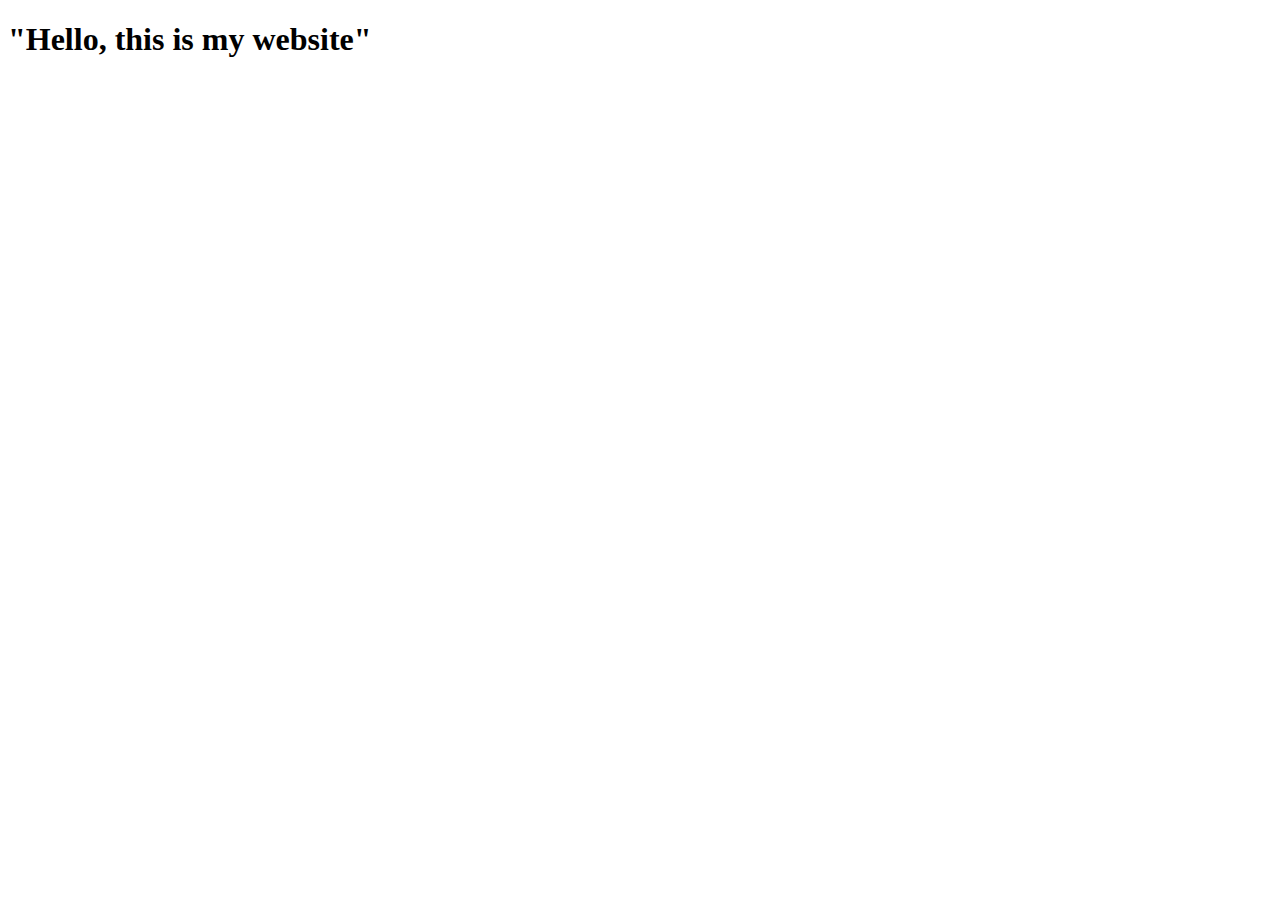
==== index.html @ 9f38b863 "website index" ====
<!doctype html>
<html lang="en">
  <head>
    <meta charset="utf-8">
    <title>Filip Wyganowski</title>
    <style>

    </style>
    <script>

    </script>
  </head>
  <body>
    <h1>"Hello, this is my website"</h1>
  </body>
</html>
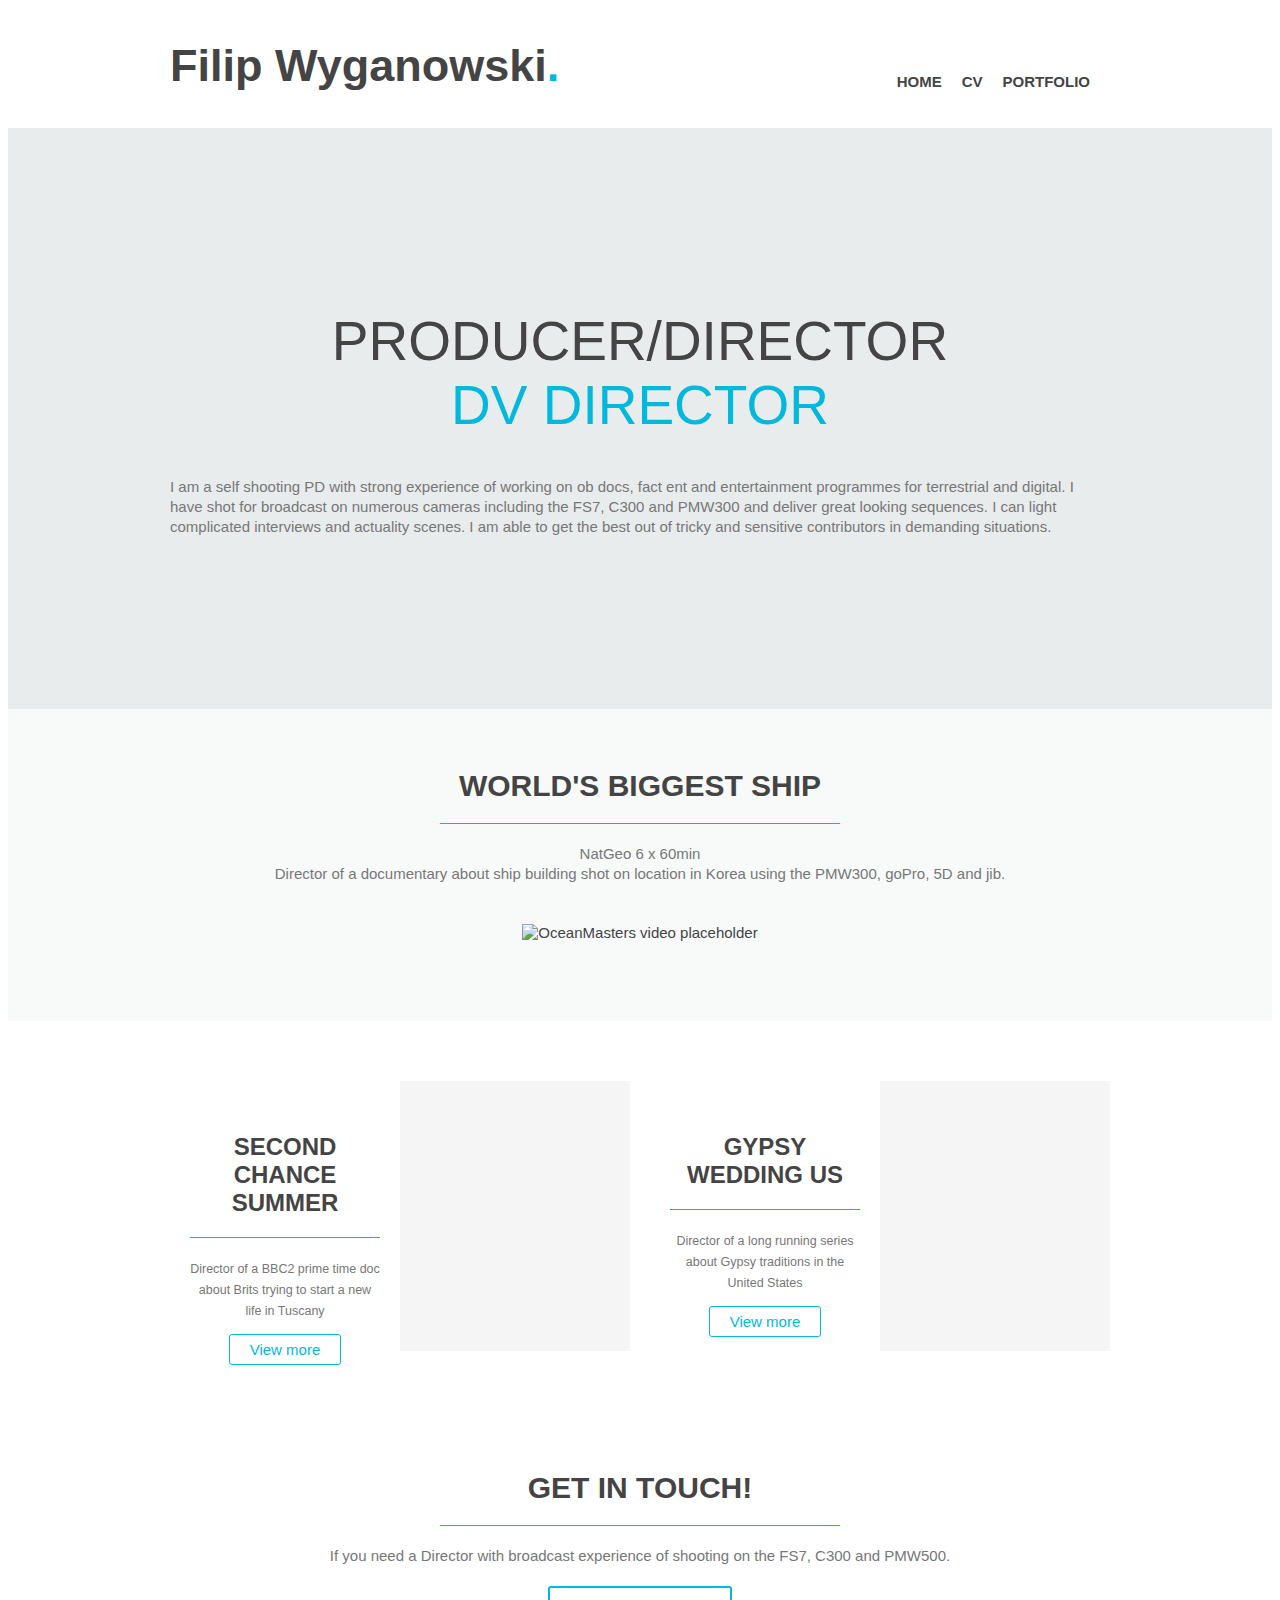
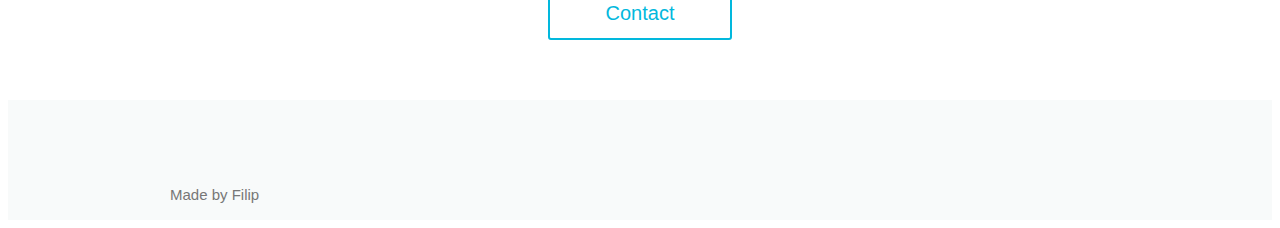
==== commit b3b9381f: "Added stuff, still need to change and improve stuff" ====
--- a/index.html
+++ b/index.html
@@ -1,16 +1,78 @@
-<!doctype html>
-<html lang="en">
-  <head>
-    <meta charset="utf-8">
-    <title>Filip Wyganowski</title>
-    <style>
+<!DOCTYPE HTML>
+<html>
+<head>
+  <meta http-equiv="Content-Type" content="text/html; charset=utf-8">
+  <title>Filip ShowReel</title>
+  <link rel="stylesheet" type="text/css" href="css/style.css">
+</head>
 
-    </style>
-    <script>
+<body>
+    <header>
+      <div class="wrapper">
+      <h1>Filip Wyganowski<span class="color">.</h1>
+        <nav>
+          <ul>
+            <li><a href="#">Home</a></li>
+            <li><a href="#">CV</a></li>
+            <li><a href="#">Portfolio</a></li>
+        </nav>
+      </div>
+    </header>
 
-    </script>
-  </head>
-  <body>
-    <h1>"Hello, this is my website"</h1>
-  </body>
+    <div id="hero-image">
+      <div class="wrapper">
+        <h2>Producer/Director<br><span class="color">DV Director</h2>
+        <p>I am a self shooting PD with strong experience of working on ob docs, fact ent and entertainment programmes for terrestrial and digital. I have shot for broadcast on numerous cameras including the FS7, C300 and PMW300 and deliver great looking sequences. I can light complicated interviews and actuality scenes. I am able to get the best out of tricky and sensitive contributors in demanding situations.</p>
+      </div>
+    </div>
+
+
+
+    <div id="primary-content">
+      <div class="wrapper">
+        <article>
+          <h3>World's Biggest Ship</h3>
+          <p>NatGeo 6 x 60min<br>Director of a documentary about ship building shot on location in Korea using the PMW300, goPro, 5D and jib.</p>
+          <a href="#"><img src="images/OceanMasters.jpg" alt="OceanMasters video placeholder" /></a>
+        </article>
+      </div>
+    </div>
+
+    <div id="secondary-content">
+    <div class="wrapper">
+        <article style="background-image: url('images/article-image-1.jpg');">
+            <div class="overlay">
+                <h4>Second Chance Summer</h4>
+                <p><small>Director of a BBC2 prime time doc about Brits trying to start a new life in Tuscany</small></p>
+                <a href="#" class="more-link">View more</a>
+            </div>
+        </article>
+        <article style="background-image: url('images/article-image-2.jpg');">
+            <div class="overlay">
+                <h4>Gypsy Wedding US</h4>
+                <p><small>Director of a long running series about Gypsy traditions in the United States</small></p>
+                <a href="#" class="more-link">View more</a>
+            </div>
+        </article><div class="clear"></div>
+    </div>
+    </div>
+
+    <div id="get-in-touch">
+      <div class="wrapper">
+        <h3>Get in touch!</h3>
+        <p>If you need a Director with broadcast experience of shooting on the FS7, C300 and PMW500.</p>
+        <a href="#" class="button-2">Contact</a>
+      </div>
+    </div>
+
+    <footer>
+      <div class="wrapper">
+        <div id="footer-info">
+          <p>Made by Filip</p>
+        </div>
+      </div>
+
+    </footer>
+
+</body>
 </html>
--- a/css/style.css
+++ b/css/style.css
@@ -0,0 +1,207 @@
+body {
+    background-color: #fff;
+    color: #777;
+    font: normal 15px "Helvetica Neue", Arial, Helvetica, Geneva, sans-serif;
+}
+p {
+    line-height: 20px;
+    margin-bottom: 20px;
+}
+h1 {
+    font-weight: bold;
+    color: #444;
+    font-size: 45px;
+    margin-bottom: 20px;
+}
+h2 {
+    font-weight: 300;
+    color: #444;
+    font-size: 55px;
+    text-transform: uppercase;
+    text-align: center;
+    margin-bottom: 20px;
+}
+h3 {
+    font-size: 30px;
+    color: #444;
+    font-weight: bold;
+    text-transform: uppercase;
+    text-align: center;
+    margin-bottom: 20px;
+}
+h4 {
+    font-size: 24px;
+    color: #444;
+    font-weight: bold;
+    text-transform: uppercase;
+    margin-bottom: 20px;
+}
+
+a {
+    text-decoration: none;
+    color: #444;
+}
+a:hover {
+    color: #02b8dd;
+}
+
+}
+small {
+    font-size: 13px;
+    color: #777;
+    font-style: italic;
+}
+.clear {
+    clear: both;
+}
+
+.wrapper {
+    margin: 0 auto;
+    padding: 0 10px;
+    width: 940px;
+}
+
+header {
+    height: 120px;
+}
+header h1 {
+    float: left;
+    margin-top: 32px;
+}
+header h1 .color {
+    color: #02b8dd;
+}
+header nav {
+    float: right;
+}
+header nav ul li {
+    float: left;
+    display: inline-block;
+    margin-top: 50px;
+}
+header nav ul li a {
+    color: #444;
+    text-transform: uppercase;
+    font-weight: bold;
+    display: block;
+    margin-right: 20px;
+}
+
+#hero-image {
+    height: 580px;
+    padding-top: 1px;
+    
+    background: #e8eced url(../images/hero.jpg) no-repeat center;
+}
+#hero-image h2 {
+    margin: 180px 0 40px 0;
+}
+
+#hero-image h2 .color {
+    color: #02b8dd;
+}
+
+.button-1 {
+    display: block;
+    text-align: center;
+    background: #444;
+    border-radius: 3px;
+    color: #fff;
+    width: 180px;
+    height: 50px;
+    font-size: 20px;
+    line-height: 50px;
+    margin: 0 auto;
+}
+.button-1:hover {
+    background-color: #02b8dd;
+    color: #fff;
+}
+
+#primary-content {
+    background-color: #f8fafa;
+    padding: 60px 0;
+    text-align: center;
+}
+#primary-content h3 {
+    display: block;
+    margin: 0 auto 20px auto;
+    width: 400px;
+    border-bottom: 1px solid #02b8dd;
+    padding: 0 0 20px 0;
+}
+#primary-content a img {
+    margin: 20px 0;
+}
+
+#secondary-content {
+    padding: 60px 0;
+    text-align: center;
+}
+#secondary-content article {
+    width: 460px;
+    height: 270px;
+    float: left;
+    background-color: #f5f5f5;
+}
+#secondary-content article:first-child {
+    margin-right: 20px;
+}
+#secondary-content article .overlay {
+    background: rgba(255, 255, 255, .95);
+    height: 230px;
+    width: 190px;
+    padding: 20px;
+}
+article h4 {
+    border-bottom: 1px solid #02b8dd;
+    padding-bottom: 20px;
+}
+.more-link {
+    border: 1px solid #02b8dd;
+    color: #02b8dd;
+    padding: 6px 20px;
+    border-radius: 3px;
+}
+.more-link:hover {
+    background-color: #02b8dd;
+    color: #fff;
+}
+
+#get-in-touch {
+    padding: 60px 0;
+    text-align: center;
+}
+
+#get-in-touch h3 {
+    display: block;
+    margin: 0 auto 20px auto;
+    width: 400px;
+    border-bottom: 1px solid #02b8dd;
+    padding: 0 0 20px 0;
+}
+.button-2 {
+    display: block;
+    margin: 0 auto;
+    border: 2px solid #02b8dd;
+    color: #02b8dd;
+    border-radius: 3px;
+    width: 180px;
+    height: 50px;
+    font-size: 20px;
+    line-height: 50px;
+}
+.button-2:hover {
+    background-color: #02b8dd;
+    color: #fff;
+}
+
+footer {
+    padding: 60px 0;
+    background-color: #f8fafa;
+}
+#footer-info {
+    width: 380px;
+    float: left;
+    margin-top: 10px;
+}
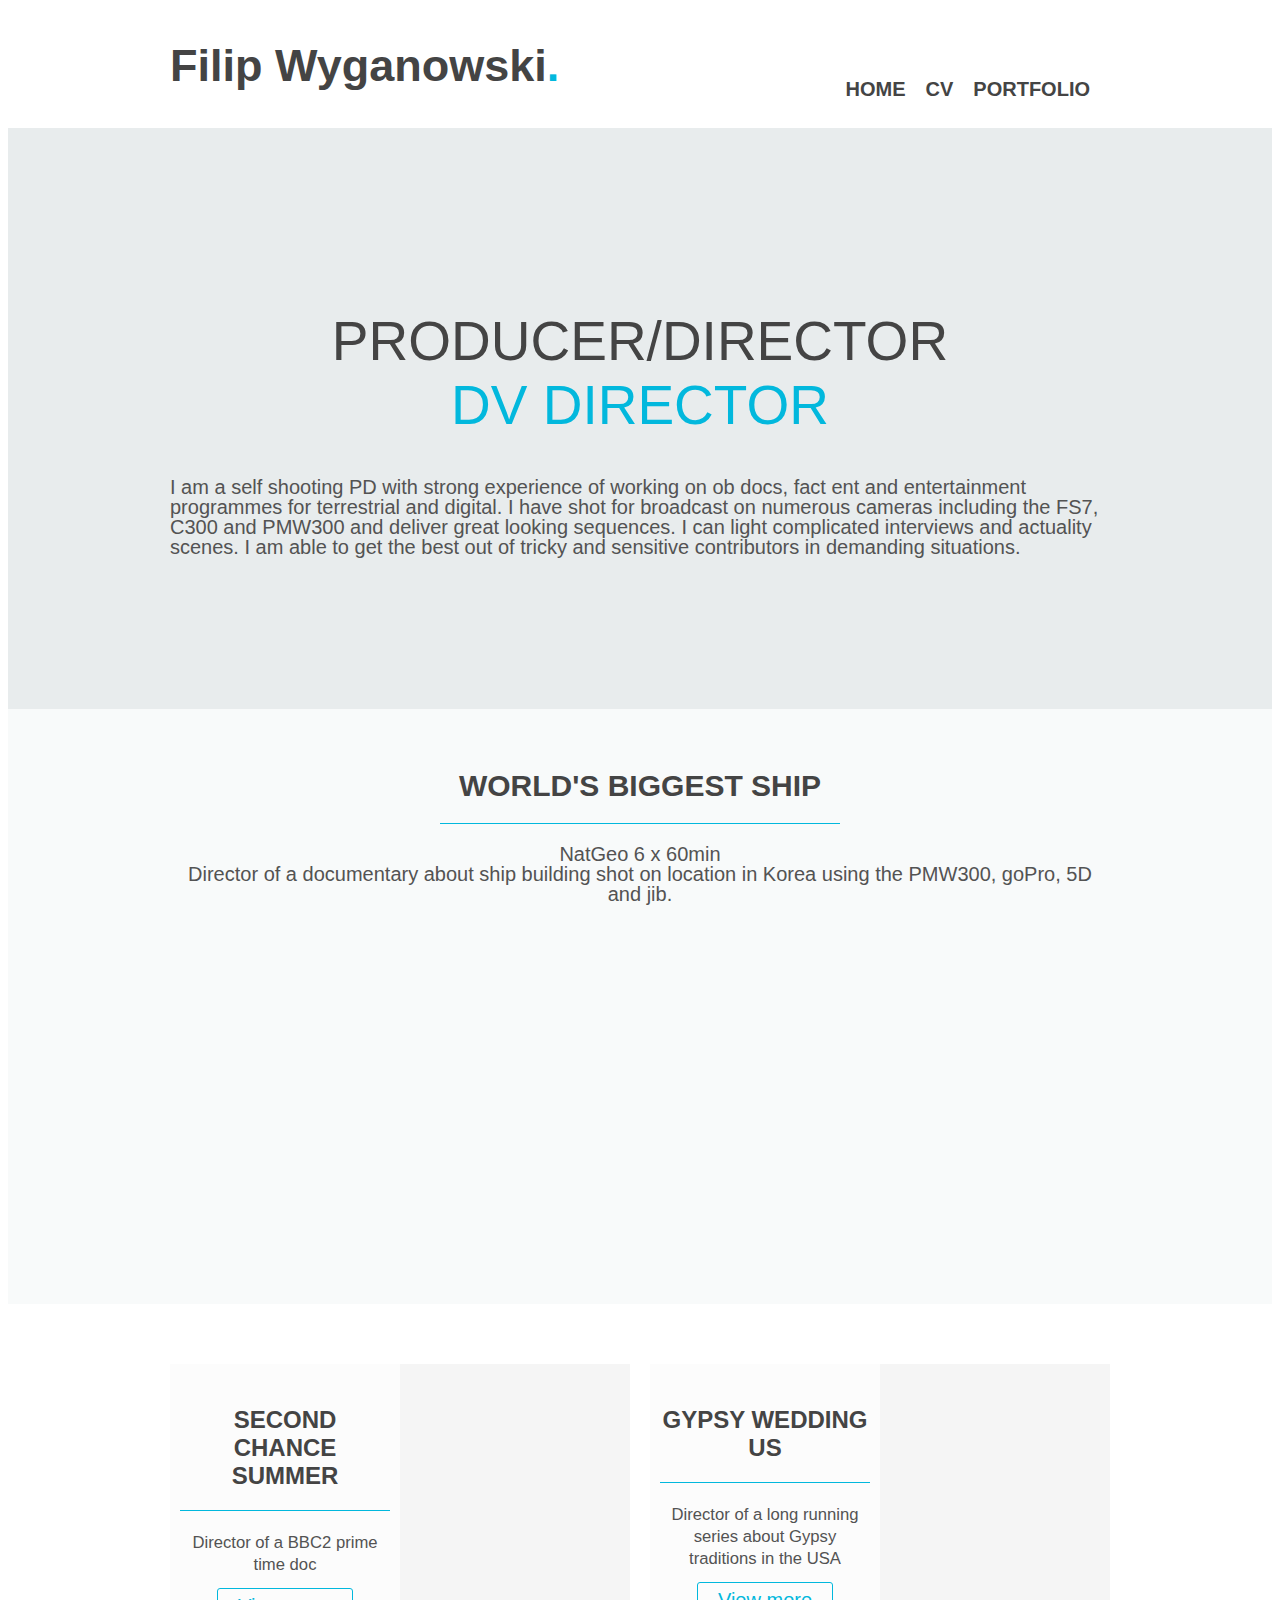
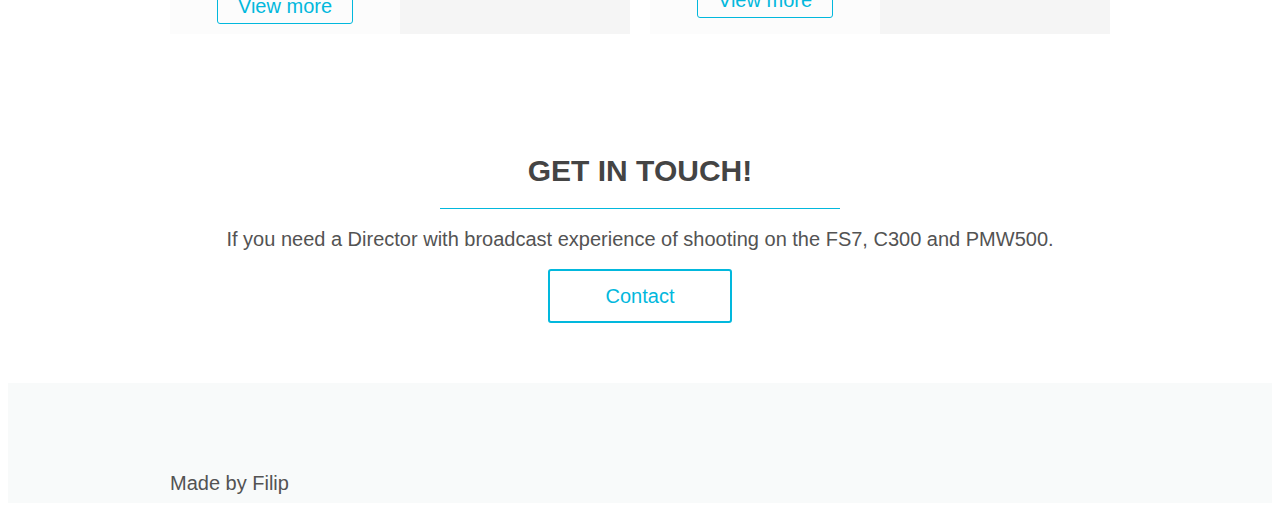
==== commit 3901a156: "smoothing out the rough edges" ====
--- a/index.html
+++ b/index.html
@@ -1,8 +1,8 @@
-<!DOCTYPE HTML>
-<html>
-<head>
-  <meta http-equiv="Content-Type" content="text/html; charset=utf-8">
-  <title>Filip ShowReel</title>
+<!doctype html>
+<html lang="en">
+  <head>
+    <meta charset="utf-8">
+    <title>Filip Wyganowski</title>
   <link rel="stylesheet" type="text/css" href="css/style.css">
 </head>
 
@@ -33,24 +33,24 @@
         <article>
           <h3>World's Biggest Ship</h3>
           <p>NatGeo 6 x 60min<br>Director of a documentary about ship building shot on location in Korea using the PMW300, goPro, 5D and jib.</p>
-          <a href="#"><img src="images/OceanMasters.jpg" alt="OceanMasters video placeholder" /></a>
+          <iframe width="560" height="315" src="https://www.youtube.com/embed/Ta3IUYELfk0" frameborder="0" allowfullscreen></iframe>
         </article>
       </div>
     </div>
 
     <div id="secondary-content">
     <div class="wrapper">
-        <article style="background-image: url('images/article-image-1.jpg');">
+        <article style="background-image: url('images/second_chance_summer.jpg');">
             <div class="overlay">
                 <h4>Second Chance Summer</h4>
-                <p><small>Director of a BBC2 prime time doc about Brits trying to start a new life in Tuscany</small></p>
+                <p><small>Director of a BBC2 prime time doc</small></p>
                 <a href="#" class="more-link">View more</a>
             </div>
         </article>
-        <article style="background-image: url('images/article-image-2.jpg');">
+        <article style="background-image: url('images/gypsy_wedding.jpg');">
             <div class="overlay">
                 <h4>Gypsy Wedding US</h4>
-                <p><small>Director of a long running series about Gypsy traditions in the United States</small></p>
+                <p><small>Director of a long running series about Gypsy traditions in the USA</small></p>
                 <a href="#" class="more-link">View more</a>
             </div>
         </article><div class="clear"></div>
--- a/css/style.css
+++ b/css/style.css
@@ -1,7 +1,7 @@
 body {
     background-color: #fff;
-    color: #777;
-    font: normal 15px "Helvetica Neue", Arial, Helvetica, Geneva, sans-serif;
+    color: #535353;
+    font: normal 20px "Helvetica Neue", Arial, Helvetica, Geneva, sans-serif;
 }
 p {
     line-height: 20px;
@@ -90,7 +90,7 @@
 #hero-image {
     height: 580px;
     padding-top: 1px;
-    
+
     background: #e8eced url(../images/hero.jpg) no-repeat center;
 }
 #hero-image h2 {
@@ -148,10 +148,10 @@
     margin-right: 20px;
 }
 #secondary-content article .overlay {
-    background: rgba(255, 255, 255, .95);
-    height: 230px;
-    width: 190px;
-    padding: 20px;
+    background: rgba(255, 255, 255, .70);
+    height: 250px;
+    width: 210px;
+    padding: 10px;
 }
 article h4 {
     border-bottom: 1px solid #02b8dd;
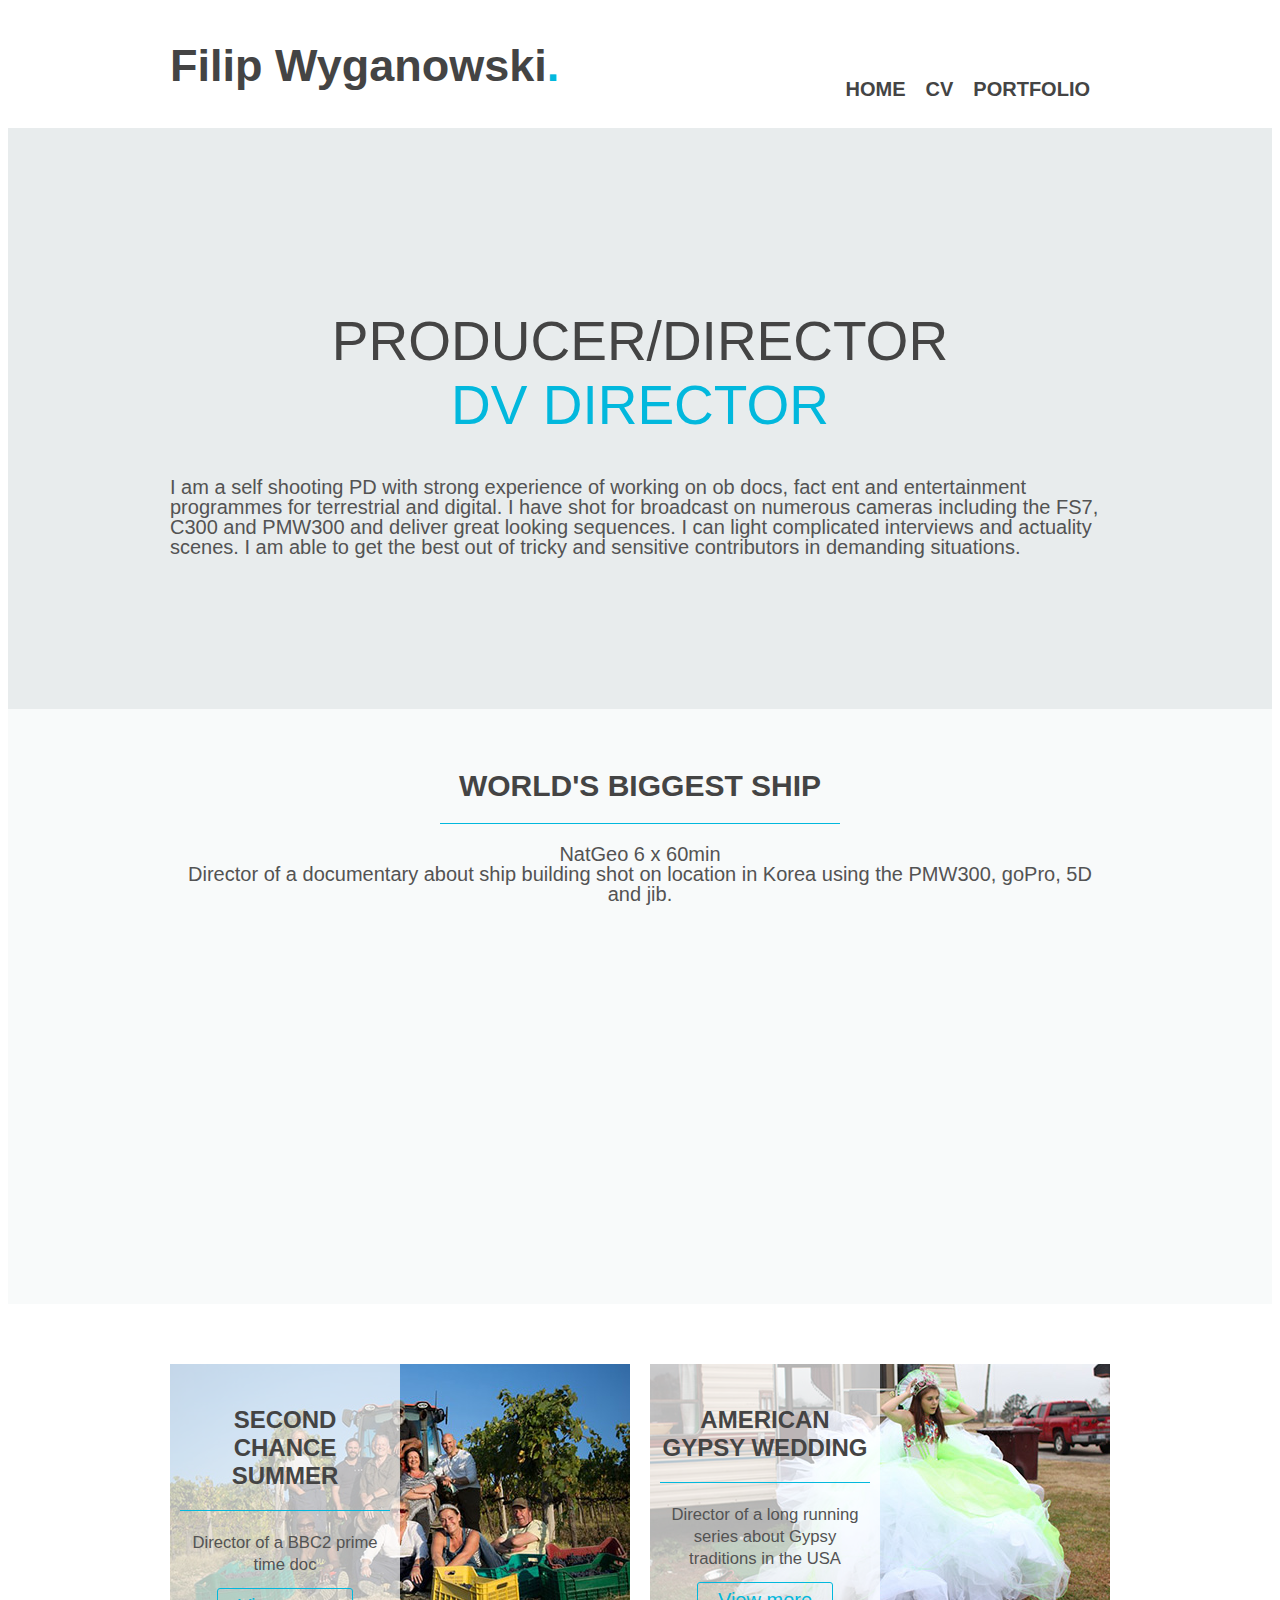
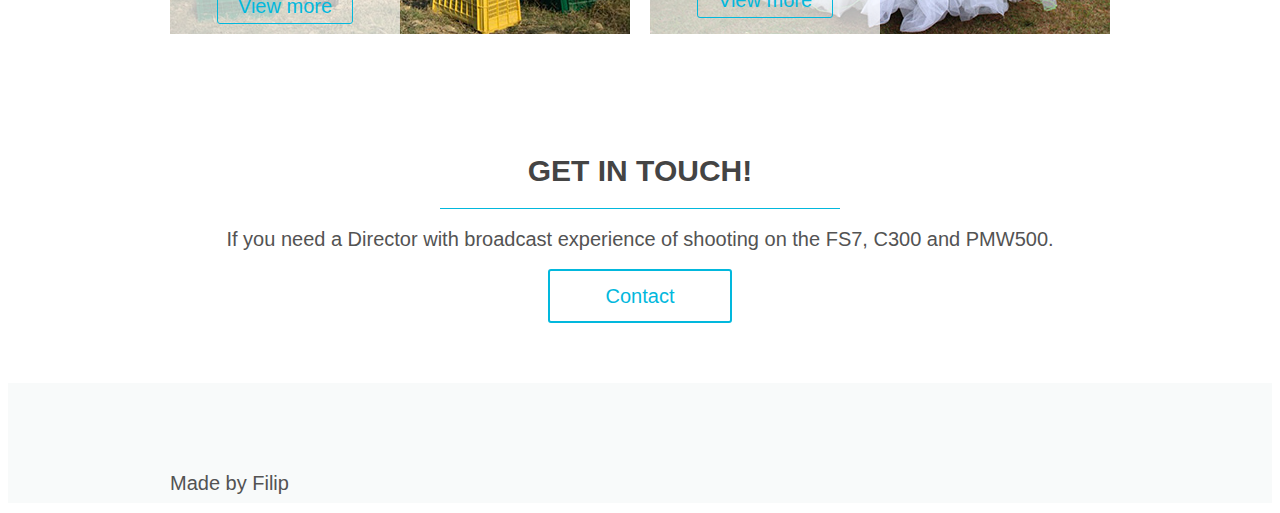
==== commit e4f1860d: "few more tweaks" ====
--- a/index.html
+++ b/index.html
@@ -40,16 +40,16 @@
 
     <div id="secondary-content">
     <div class="wrapper">
-        <article style="background-image: url('images/second_chance_summer.jpg');">
+        <article style="background-image: url('Images/second_chance_summer.jpg');">
             <div class="overlay">
                 <h4>Second Chance Summer</h4>
                 <p><small>Director of a BBC2 prime time doc</small></p>
                 <a href="#" class="more-link">View more</a>
             </div>
         </article>
-        <article style="background-image: url('images/gypsy_wedding.jpg');">
+        <article style="background-image: url('Images/gypsy_wedding.jpg');">
             <div class="overlay">
-                <h4>Gypsy Wedding US</h4>
+                <h4>American Gypsy Wedding</h4>
                 <p><small>Director of a long running series about Gypsy traditions in the USA</small></p>
                 <a href="#" class="more-link">View more</a>
             </div>
@@ -61,7 +61,7 @@
       <div class="wrapper">
         <h3>Get in touch!</h3>
         <p>If you need a Director with broadcast experience of shooting on the FS7, C300 and PMW500.</p>
-        <a href="#" class="button-2">Contact</a>
+        <a href="#" class="button">Contact</a>
       </div>
     </div>
 
--- a/css/style.css
+++ b/css/style.css
@@ -101,23 +101,6 @@
     color: #02b8dd;
 }
 
-.button-1 {
-    display: block;
-    text-align: center;
-    background: #444;
-    border-radius: 3px;
-    color: #fff;
-    width: 180px;
-    height: 50px;
-    font-size: 20px;
-    line-height: 50px;
-    margin: 0 auto;
-}
-.button-1:hover {
-    background-color: #02b8dd;
-    color: #fff;
-}
-
 #primary-content {
     background-color: #f8fafa;
     padding: 60px 0;
@@ -130,9 +113,7 @@
     border-bottom: 1px solid #02b8dd;
     padding: 0 0 20px 0;
 }
-#primary-content a img {
-    margin: 20px 0;
-}
+
 
 #secondary-content {
     padding: 60px 0;
@@ -180,7 +161,7 @@
     border-bottom: 1px solid #02b8dd;
     padding: 0 0 20px 0;
 }
-.button-2 {
+.button {
     display: block;
     margin: 0 auto;
     border: 2px solid #02b8dd;
@@ -191,7 +172,7 @@
     font-size: 20px;
     line-height: 50px;
 }
-.button-2:hover {
+.button:hover {
     background-color: #02b8dd;
     color: #fff;
 }
